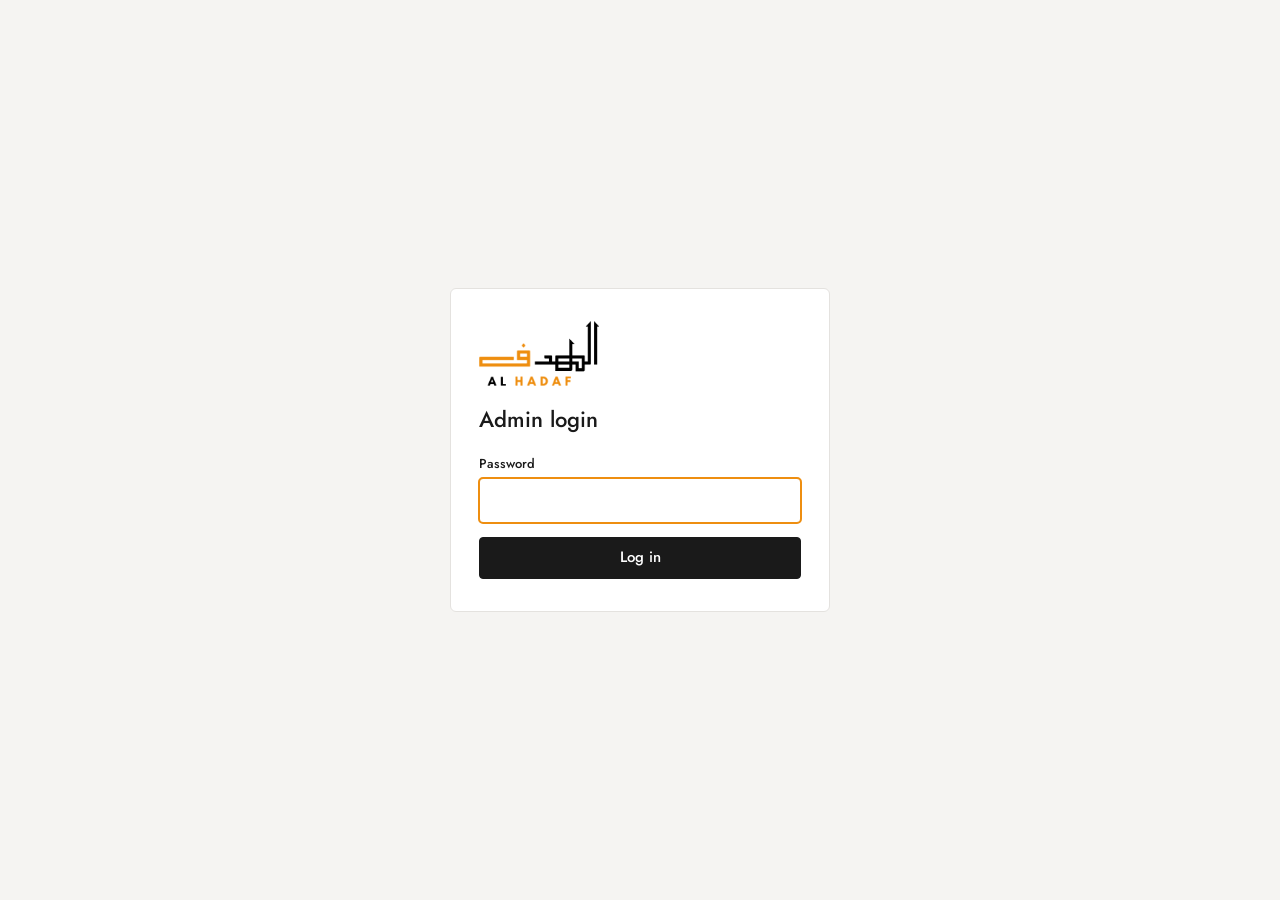
==== admin.html @ b49d0157 "Add files via upload" ====
<!doctype html>
<html lang="en">
<head>
  <meta charset="utf-8">
  <meta name="viewport" content="width=device-width, initial-scale=1">
  <meta name="robots" content="noindex, nofollow">
  <title>Admin | Al Hadaf</title>
  <link rel="icon" type="image/png" href="favicon.png">
  <link rel="preconnect" href="https://fonts.googleapis.com">
  <link rel="preconnect" href="https://fonts.gstatic.com" crossorigin>
  <link href="https://fonts.googleapis.com/css2?family=Jost:wght@400;500;600&family=Hind+Siliguri:wght@400;500&display=swap" rel="stylesheet">
  <link rel="stylesheet" href="admin.css">
</head>
<body>

<section id="loginView" class="login" hidden>
  <form id="loginForm" class="login-card">
    <img src="logo-light.png" alt="Al Hadaf" class="login-logo" width="661" height="357">
    <h1>Admin login</h1>
    <label class="field"><span>Password</span><input type="password" name="password" autocomplete="current-password" required></label>
    <p class="err" id="loginErr" hidden></p>
    <button class="btn primary block" type="submit">Log in</button>
  </form>
</section>

<div id="appView" class="shell" hidden>
  <aside class="sidebar" id="sidebar">
    <a href="#dashboard" class="side-logo"><img src="logo-dark.png" alt="Al Hadaf" width="661" height="357"></a>
    <nav class="side-nav" id="tabs">
      <a href="#dashboard" data-tab="dashboard"><svg viewBox="0 0 24 24" aria-hidden="true"><path d="M4 13h6V4H4v9Zm0 7h6v-5H4v5Zm10 0h6v-9h-6v9Zm0-16v5h6V4h-6Z"/></svg>Dashboard</a>
      <a href="#orders" data-tab="orders"><svg viewBox="0 0 24 24" aria-hidden="true"><path d="M6 7h12l-1 13H7L6 7Zm3 0a3 3 0 0 1 6 0" fill="none" stroke="currentColor" stroke-width="1.7" stroke-linejoin="round"/></svg>Orders<b class="nbadge" id="bOrders" hidden></b></a>
      <a href="#abandoned" data-tab="abandoned"><svg viewBox="0 0 24 24" aria-hidden="true"><path d="M7 4h-3v2h2l3.6 7.6-1.4 2.4c-.6 1.1.2 2.4 1.4 2.4h10v-2H9.6l1.1-2h7.4c.8 0 1.4-.4 1.8-1l3-5.6-1.7-1-3 5.6h-7.2L7 4Zm2 16a1.5 1.5 0 1 0 0 .1Zm9 0a1.5 1.5 0 1 0 0 .1Z"/></svg>Unfinished orders<b class="nbadge" id="bAbandoned" hidden></b></a>
      <a href="#chats" data-tab="chats"><svg viewBox="0 0 24 24" aria-hidden="true"><path d="M12 3C6.5 3 2 6.9 2 11.7c0 2.6 1.3 4.9 3.4 6.5L4.6 21.5l3.9-2c1.1.3 2.3.5 3.5.5 5.5 0 10-3.9 10-8.7S17.5 3 12 3Z"/></svg>Chats<b class="nbadge" id="bChats" hidden></b></a>
      <a href="#customers" data-tab="customers"><svg viewBox="0 0 24 24" aria-hidden="true"><path d="M12 12a4 4 0 1 0 0-8 4 4 0 0 0 0 8Zm0 2c-4.4 0-8 2.2-8 5v1h16v-1c0-2.8-3.6-5-8-5Z"/></svg>Customers</a>
      <span class="side-sep">Catalogue</span>
      <a href="#products" data-tab="products"><svg viewBox="0 0 24 24" aria-hidden="true"><path d="M8 3 12 5l4-2 5 4-3 3-2-1v12H8V9l-2 1-3-3 5-4Z"/></svg>Products</a>
      <a href="#custom" data-tab="custom"><svg viewBox="0 0 24 24" aria-hidden="true"><path d="M3 17.3V21h3.7L17.8 9.9l-3.7-3.7L3 17.3ZM20.7 7a1 1 0 0 0 0-1.4l-2.3-2.3a1 1 0 0 0-1.4 0l-1.8 1.8 3.7 3.7L20.7 7Z"/></svg>Tailoring</a>
      <a href="#gallery" data-tab="gallery"><svg viewBox="0 0 24 24" aria-hidden="true"><path d="M21 19V5a2 2 0 0 0-2-2H5a2 2 0 0 0-2 2v14a2 2 0 0 0 2 2h14a2 2 0 0 0 2-2ZM8.5 13.5l2.5 3 3.5-4.5 4.5 6H5l3.5-4.5Z"/></svg>Gallery</a>
      <a href="#categories" data-tab="categories"><svg viewBox="0 0 24 24" aria-hidden="true"><path d="M4 5h7v6H4V5Zm9 0h7v6h-7V5ZM4 13h7v6H4v-6Zm9 0h7v6h-7v-6Z"/></svg>Categories</a>
      <span class="side-sep">Marketing</span>
      <a href="#banners" data-tab="banners"><svg viewBox="0 0 24 24" aria-hidden="true"><path d="M3 5h18v12H3V5Zm2 2v8h14V7H5Zm-2 12h18v2H3v-2Z"/></svg>Banners</a>
      <a href="#coupons" data-tab="coupons"><svg viewBox="0 0 24 24" aria-hidden="true"><path d="M21 10V6a2 2 0 0 0-2-2H5a2 2 0 0 0-2 2v4a2 2 0 0 1 0 4v4a2 2 0 0 0 2 2h14a2 2 0 0 0 2-2v-4a2 2 0 0 1 0-4ZM9.5 8a1.5 1.5 0 1 1 0 3 1.5 1.5 0 0 1 0-3Zm5 8a1.5 1.5 0 1 1 0-3 1.5 1.5 0 0 1 0 3Zm-6.2.7-1-1 7.4-7.4 1 1-7.4 7.4Z"/></svg>Coupons</a>
      <a href="#reviews" data-tab="reviews"><svg viewBox="0 0 24 24" aria-hidden="true"><path d="m12 17.3 6.2 3.7-1.6-7 5.4-4.7-7.1-.6L12 2 9.1 8.7 2 9.3l5.4 4.7-1.6 7z"/></svg>Reviews<b class="nbadge" id="bReviews" hidden></b></a>
      <span class="side-sep">Shop</span>
      <a href="#settings" data-tab="settings"><svg viewBox="0 0 24 24" aria-hidden="true"><path d="M19.4 13a7.6 7.6 0 0 0 0-2l2.1-1.6-2-3.5-2.5 1a7.4 7.4 0 0 0-1.7-1L15 3.3h-4l-.4 2.6a7.4 7.4 0 0 0-1.7 1l-2.5-1-2 3.5L6.6 11a7.6 7.6 0 0 0 0 2l-2.1 1.6 2 3.5 2.5-1c.5.4 1.1.7 1.7 1l.4 2.6h4l.4-2.6c.6-.3 1.2-.6 1.7-1l2.5 1 2-3.5-2.3-1.6ZM13 15a3 3 0 1 1 0-6 3 3 0 0 1 0 6Z"/></svg>Shop info</a>
    </nav>
    <div class="side-foot">
      <a href="/" target="_blank" rel="noopener" class="btn ghost-d sm">View site</a>
      <button class="btn ghost-d sm" id="logoutBtn">Log out</button>
    </div>
  </aside>
  <div class="side-backdrop" id="sideBackdrop"></div>
  <div class="content">
    <header class="mobilebar">
      <button class="menu-toggle" id="menuToggle" aria-label="Menu" aria-controls="sidebar" aria-expanded="false"><svg width="22" height="22" viewBox="0 0 24 24" fill="none" stroke="currentColor" stroke-width="1.8" stroke-linecap="round"><path d="M4 7h16M4 12h16M4 17h16"/></svg><b class="nbadge dot" id="bAny" hidden></b></button>
      <img src="logo-light.png" alt="Al Hadaf" width="661" height="357">
    </header>
    <main id="main" class="main"></main>
  </div>
</div>

<div class="toast" id="toast" role="status" aria-live="polite"></div>

<script src="admin.js"></script>
</body>
</html>
---- admin.css ----
/* ===== Al Hadaf — admin.css ===== */
:root {
  --bg: #F5F4F2; --card: #FFFFFF; --text: #1A1A1A; --muted: #6B6B6B; --line: #E4E2DF;
  --orange: #EE8E10; --green: #1E7B47; --red: #B3261E; --blue: #2457A6;
  color-scheme: light;
}
*, *::before, *::after { box-sizing: border-box; }
body { margin: 0; background: var(--bg); color: var(--text); font-family: "Jost", "Hind Siliguri", system-ui, sans-serif; font-size: 15px; line-height: 1.5; }
h1, h2, h3, h4 { font-weight: 500; margin: 0; line-height: 1.25; }
a { color: inherit; }
img { display: block; max-width: 100%; }
[hidden] { display: none !important; }
.muted { color: var(--muted); }
.small { font-size: 13px; }
:focus-visible { outline: 2px solid var(--orange); outline-offset: 2px; }

/* Buttons */
.btn { display: inline-flex; align-items: center; justify-content: center; gap: 6px; min-height: 42px; padding: 0 18px; border: 1px solid var(--text); border-radius: 4px; background: none; font: inherit; font-weight: 500; text-decoration: none; cursor: pointer; white-space: nowrap; }
.btn.sm { min-height: 34px; padding: 0 12px; font-size: 14px; }
.btn.primary { background: var(--text); color: #fff; }
.btn.primary:hover { background: var(--orange); border-color: var(--orange); color: var(--text); }
.btn.ghost { border-color: var(--line); background: var(--card); }
.btn.ghost:hover { border-color: var(--text); }
.btn.danger { border-color: var(--red); color: var(--red); background: var(--card); }
.btn.block { width: 100%; }
.btn:disabled { opacity: .5; cursor: wait; }

/* Login */
.login { min-height: 100vh; display: grid; place-items: center; padding: 20px; }
.login-card { width: min(380px, 100%); background: var(--card); padding: 32px 28px; border: 1px solid var(--line); border-radius: 6px; }
.login-logo { width: 120px; height: auto; margin-bottom: 20px; }
.login-card h1 { font-size: 22px; margin-bottom: 20px; }
.err { color: var(--red); font-size: 14px; margin: 0 0 12px; }

/* Layout */
.main { max-width: 1240px; margin: 0 auto; padding: 32px 32px 120px; }
.main.wide { max-width: none; padding-bottom: 24px; }
@media (max-width: 760px) { .main { padding: 20px 14px 100px; } }
.page-head { display: flex; align-items: center; justify-content: space-between; gap: 12px; flex-wrap: wrap; margin-bottom: 20px; }
.page-head h1 { font-size: 26px; }
.page-head h1 .muted { font-size: 18px; }
.empty { background: var(--card); border: 1px dashed var(--line); padding: 40px 20px; text-align: center; color: var(--muted); border-radius: 6px; }
.card { background: var(--card); border: 1px solid var(--line); border-radius: 6px; padding: 22px; margin-bottom: 16px; }
.card h2 { font-size: 18px; margin-bottom: 14px; }
.card .sub { font-size: 15px; margin: 22px 0 10px; }
.search { min-width: min(320px, 100%); flex: 1; max-width: 380px; padding: 10px 14px; border: 1px solid var(--line); border-radius: 4px; font: inherit; background: var(--card); }

/* Forms */
.field { display: block; margin-bottom: 14px; }
.field > span { display: block; font-size: 13px; font-weight: 500; margin-bottom: 5px; }
.field small { font-weight: 400; color: var(--muted); }
.field input, .field textarea, .field select, .cat-row input, .sz-row input {
  width: 100%; padding: 10px 12px; border: 1px solid var(--line); border-radius: 4px; background: #fff; color: var(--text); font: inherit; font-size: 15px;
}
.field textarea { resize: vertical; }
.field input[type="color"] { height: 44px; padding: 4px; cursor: pointer; }
.field input:focus, .field textarea:focus, .field select:focus, .cat-row input:focus, .sz-row input:focus { outline: 2px solid var(--orange); outline-offset: -1px; }
.g2 { display: grid; grid-template-columns: 1fr 1fr; gap: 0 16px; }
.g3 { display: grid; grid-template-columns: repeat(3, 1fr); gap: 0 16px; }
@media (max-width: 760px) { .g2, .g3 { grid-template-columns: 1fr; } }
.checks { display: flex; flex-direction: column; justify-content: center; gap: 8px; padding-top: 18px; margin-bottom: 14px; }
.check { display: inline-flex; align-items: center; gap: 8px; cursor: pointer; font-size: 14px; }
.check input { width: 18px; height: 18px; accent-color: var(--text); }
.save-bar { position: sticky; bottom: 0; display: flex; gap: 10px; align-items: center; padding: 14px 0; background: linear-gradient(transparent, var(--bg) 30%); }
.spacer { flex: 1; }

/* Images */
.imgs { display: grid; grid-template-columns: repeat(auto-fill, minmax(120px, 1fr)); gap: 12px; margin: 12px 0; }
.img { position: relative; aspect-ratio: 3 / 4; background: var(--bg); border-radius: 4px; overflow: hidden; border: 1px solid var(--line); }
.img img { width: 100%; height: 100%; object-fit: cover; }
.main-tag { position: absolute; top: 6px; left: 6px; background: var(--orange); font-size: 11px; padding: 2px 8px; border-radius: 2px; }
.img-tools { position: absolute; inset: auto 0 0 0; display: flex; justify-content: space-between; padding: 6px; background: linear-gradient(transparent, rgba(0,0,0,.45)); }
.img-tools button { width: 30px; height: 30px; border: 0; border-radius: 50%; background: #fff; cursor: pointer; font-size: 17px; line-height: 1; }
.img-tools button:disabled { opacity: .35; cursor: default; }
.upload { display: inline-flex; }
.upload span { display: inline-flex; align-items: center; min-height: 42px; padding: 0 18px; border: 1px dashed var(--text); border-radius: 4px; cursor: pointer; font-weight: 500; }
.upload span:hover { border-color: var(--orange); color: #B5630A; }

/* Sizes editor */
.sizes-ed { max-width: 460px; }
.sz-head, .sz-row { display: grid; grid-template-columns: 1fr 160px 36px; gap: 10px; align-items: center; }
.sz-head { font-size: 13px; color: var(--muted); margin-bottom: 6px; }
.sz-row { margin-bottom: 8px; }
.stepper { display: grid; grid-template-columns: 38px 1fr 38px; border: 1px solid var(--line); border-radius: 4px; overflow: hidden; }
.stepper button { border: 0; background: var(--bg); font-size: 18px; cursor: pointer; }
.stepper input { border: 0 !important; border-radius: 0 !important; text-align: center; padding: 9px 4px !important; -moz-appearance: textfield; }
.stepper input::-webkit-inner-spin-button { -webkit-appearance: none; }
.icon { width: 36px; height: 36px; border: 1px solid var(--line); border-radius: 4px; background: #fff; cursor: pointer; font-size: 18px; }
.row-btns { display: flex; flex-wrap: wrap; gap: 8px; margin-top: 12px; }

/* Product list */
.plist { background: var(--card); border: 1px solid var(--line); border-radius: 6px; }
.prow { display: grid; grid-template-columns: 56px 1fr 120px 150px 70px; gap: 16px; align-items: center; padding: 12px 16px; text-decoration: none; border-bottom: 1px solid var(--line); }
.prow:last-child { border-bottom: 0; }
.prow:hover { background: #FAFAF9; }
.prow.inactive { opacity: .6; }
.pthumb { width: 56px; aspect-ratio: 3 / 4; border-radius: 3px; overflow: hidden; background: var(--c); border: 1px solid var(--line); }
.pthumb img { width: 100%; height: 100%; object-fit: cover; }
.pinfo strong { display: block; font-weight: 500; }
.pinfo .muted, .pstock .muted { display: block; font-size: 13px; }
.pstock.low { color: #B5630A; }
.pstock.zero { color: var(--red); }
@media (max-width: 760px) {
  .prow { grid-template-columns: 48px 1fr auto; gap: 4px 12px; }
  .pthumb { width: 48px; grid-row: span 2; }
  .pprice { grid-column: 3; grid-row: 1; text-align: right; }
  .pstock { grid-column: 2; font-size: 13px; }
  .prow > div:last-child { grid-column: 3; grid-row: 2; text-align: right; }
}

/* Badges & chips */
.badge { display: inline-block; font-size: 12px; padding: 3px 10px; border-radius: 999px; background: var(--bg); color: var(--muted); white-space: nowrap; }
.badge.st-new { background: #FDEBD3; color: #8A4D00; }
.badge.st-confirmed { background: #DDE8F8; color: var(--blue); }
.badge.st-shipped { background: #EDE3F7; color: #5B3A8C; }
.badge.st-delivered { background: #DCEFE3; color: var(--green); }
.badge.st-cancelled { background: #F6DEDC; color: var(--red); }
.chips { display: flex; flex-wrap: wrap; gap: 8px; margin-bottom: 16px; }
.chip { border: 1px solid var(--line); background: var(--card); border-radius: 999px; padding: 6px 14px; font: inherit; font-size: 14px; cursor: pointer; }
.chip b { font-weight: 500; color: var(--muted); margin-left: 4px; }
.chip[aria-pressed="true"] { background: var(--text); color: #fff; border-color: var(--text); }
.chip[aria-pressed="true"] b { color: #ccc; }

/* Orders */
.orders { display: flex; flex-direction: column; gap: 8px; }
.order { background: var(--card); border: 1px solid var(--line); border-left: 3px solid var(--line); border-radius: 6px; }
.order.st-new { border-left-color: var(--orange); }
.order summary { display: grid; grid-template-columns: 1.1fr 1.3fr 1fr auto; gap: 16px; align-items: center; padding: 14px 16px; cursor: pointer; list-style: none; }
.order summary::-webkit-details-marker { display: none; }
.order summary .muted { display: block; font-size: 13px; }
.o-total { font-weight: 500; }
.o-body { padding: 4px 16px 16px; border-top: 1px solid var(--line); }
.o-cols { display: grid; grid-template-columns: 1fr 1.3fr; gap: 24px; }
.o-body h4 { font-size: 13px; color: var(--muted); margin: 14px 0 6px; }
.o-body p { margin: 0 0 6px; }
.o-items { list-style: none; padding: 0; margin: 0 0 8px; }
.o-items li { display: flex; justify-content: space-between; gap: 12px; padding: 8px 0; border-bottom: 1px dashed var(--line); }
.o-sum { display: flex; justify-content: space-between; }
.o-sum.total { font-weight: 600; border-top: 1px solid var(--line); padding-top: 6px; margin-top: 6px; }
.o-actions { display: flex; flex-wrap: wrap; align-items: center; gap: 10px; margin-top: 16px; padding-top: 14px; border-top: 1px solid var(--line); }
.o-actions select { margin-left: 6px; padding: 7px 10px; border: 1px solid var(--line); border-radius: 4px; font: inherit; }
@media (max-width: 760px) {
  .order summary { grid-template-columns: 1fr auto; gap: 6px 12px; }
  .o-cust { grid-column: 1; }
  .o-total { grid-column: 2; grid-row: 1; text-align: right; }
  .order summary .badge { grid-column: 2; grid-row: 2; justify-self: end; }
  .o-cols { grid-template-columns: 1fr; gap: 0; }
}

/* Categories */
.cat-head, .cat-row { display: grid; grid-template-columns: 1.3fr 1.3fr 1fr 70px 80px auto auto; gap: 8px; align-items: center; }
.cat-head { font-size: 13px; color: var(--muted); margin-bottom: 6px; }
.cat-row { margin-bottom: 8px; }
@media (max-width: 860px) {
  .cat-head { display: none; }
  .cat-row { grid-template-columns: 1fr 1fr; padding-bottom: 12px; border-bottom: 1px solid var(--line); }
}

/* Toast */
.toast { position: fixed; left: 50%; bottom: 24px; transform: translate(-50%, 120px); visibility: hidden; transition: transform .2s, visibility .2s; background: var(--text); color: #fff; padding: 12px 20px; border-radius: 4px; z-index: 50; max-width: calc(100% - 32px); }
.toast.err { background: var(--red); }
.toast.show { transform: translate(-50%, 0); visibility: visible; }
.imgs > p { grid-column: 1 / -1; }

/* ===== v4: sidebar shell ===== */
:root { --side: #17171A; --side-text: #CFCFD2; --side-w: 236px; }
.shell { display: grid; grid-template-columns: var(--side-w) 1fr; min-height: 100vh; }
.sidebar { position: sticky; top: 0; height: 100vh; background: var(--side); color: var(--side-text); display: flex; flex-direction: column; padding: 20px 12px 16px; overflow-y: auto; z-index: 30; }
.side-logo { display: block; padding: 4px 10px 22px; }
.side-logo img { width: 112px; height: auto; }
.side-nav { display: flex; flex-direction: column; gap: 2px; flex: 1; }
.side-nav a { display: flex; align-items: center; gap: 12px; padding: 10px 12px; border-radius: 6px; text-decoration: none; font-size: 15px; color: var(--side-text); }
.side-nav a svg { width: 19px; height: 19px; fill: currentColor; flex: none; opacity: .8; }
.side-nav a:hover { background: rgba(255,255,255,.06); color: #fff; }
.side-nav a[aria-current="page"] { background: rgba(238,142,16,.14); color: #fff; box-shadow: inset 3px 0 0 var(--orange); }
.side-nav a[aria-current="page"] svg { color: var(--orange); opacity: 1; }
.side-sep { font-size: 12px; color: #7C7C82; padding: 18px 12px 6px; }
.side-foot { display: flex; gap: 8px; padding: 14px 4px 0; border-top: 1px solid rgba(255,255,255,.08); }
.btn.ghost-d { border-color: rgba(255,255,255,.18); color: var(--side-text); background: none; flex: 1; }
.btn.ghost-d:hover { border-color: #fff; color: #fff; }
.nbadge { margin-left: auto; min-width: 20px; height: 20px; padding: 0 6px; border-radius: 10px; background: var(--orange); color: #1A1A1A; font-size: 12px; font-weight: 600; display: inline-grid; place-items: center; }
.nbadge.dot { position: absolute; top: 6px; right: 6px; min-width: 10px; width: 10px; height: 10px; padding: 0; }
.content { min-width: 0; }
.mobilebar { display: none; }
.side-backdrop { display: none; }
@media (max-width: 900px) {
  .shell { grid-template-columns: 1fr; }
  .sidebar { position: fixed; left: 0; top: 0; bottom: 0; width: 260px; transform: translateX(-100%); transition: transform .2s; }
  body.menu-open .sidebar { transform: none; box-shadow: 0 0 40px rgba(0,0,0,.3); }
  body.menu-open .side-backdrop { display: block; position: fixed; inset: 0; background: rgba(0,0,0,.4); z-index: 25; }
  .mobilebar { display: flex; align-items: center; gap: 12px; position: sticky; top: 0; z-index: 20; background: var(--card); border-bottom: 1px solid var(--line); padding: 8px 12px; }
  .mobilebar img { height: 34px; width: auto; }
  .menu-toggle { position: relative; width: 44px; height: 44px; border: 0; background: none; display: grid; place-items: center; cursor: pointer; }
}
@media (prefers-reduced-motion: reduce) { .sidebar { transition: none; } }

/* Common bits */
.block { display: block; }
.r { text-align: right; }
.nowrap { white-space: nowrap; }
.link { color: inherit; font-size: 14px; text-underline-offset: 3px; }
.link:hover { color: #B5630A; }
.text-btn { border: 0; background: none; padding: 4px 0; color: var(--muted); font: inherit; font-size: 14px; text-decoration: underline; cursor: pointer; }
.text-btn:hover { color: var(--text); }
.tag { display: inline-block; font-size: 11px; font-weight: 600; padding: 1px 7px; border-radius: 3px; background: #FDEBD3; color: #8A4D00; vertical-align: 2px; }
.card-head { display: flex; align-items: baseline; justify-content: space-between; gap: 12px; margin-bottom: 14px; }
.card-head h2 { margin-bottom: 0; }
.card.flush { padding: 0; overflow-x: auto; }
.head-tools { display: flex; gap: 8px; }
.danger-t { color: var(--red); }
.page-head p { margin: 4px 0 0; }

/* Dashboard */
.kpis { display: grid; grid-template-columns: repeat(4, 1fr); gap: 14px; margin-bottom: 16px; }
.kpi { background: var(--card); border: 1px solid var(--line); border-radius: 6px; padding: 18px 20px; }
.kpi span { display: block; font-size: 13px; color: var(--muted); }
.kpi strong { display: block; font-size: 26px; font-weight: 500; margin: 4px 0 2px; letter-spacing: -.01em; }
.kpi small { font-size: 13px; color: var(--muted); }
.kpi em { font-style: normal; }
.kpi em.up { color: var(--green); } .kpi em.down { color: var(--red); }
@media (max-width: 1100px) { .kpis { grid-template-columns: repeat(2, 1fr); } }
@media (max-width: 520px) { .kpis { grid-template-columns: 1fr 1fr; gap: 10px; } .kpi { padding: 14px; } .kpi strong { font-size: 20px; } }
.dash-grid { display: grid; grid-template-columns: 1.6fr 1fr; gap: 16px; align-items: start; }
.dash-col { display: flex; flex-direction: column; gap: 16px; min-width: 0; }
.dash-grid .card { margin-bottom: 0; }
@media (max-width: 1000px) { .dash-grid { grid-template-columns: 1fr; } }
.chart { overflow-x: auto; }
.chart svg { width: 100%; min-width: 520px; height: auto; }
.chart rect:not([fill]) { fill: #2B2B30; }
.chart rect.today { fill: var(--orange); }
.chart g:hover rect:not([fill]) { fill: var(--orange); }
.chart .gl { stroke: var(--line); stroke-width: 1; }
.chart .ax { font-size: 11px; fill: var(--muted); font-family: inherit; }
.todos { display: flex; flex-direction: column; gap: 6px; }
.todo { display: block; padding: 11px 14px; border-radius: 6px; background: var(--bg); text-decoration: none; }
.todo:hover { background: #FDEBD3; }
.todo b { font-weight: 600; margin-right: 4px; }
.stbar { display: flex; height: 10px; border-radius: 5px; overflow: hidden; gap: 2px; }
.stbar span, .stlegend i { background: var(--line); }
.st-new.stbar span, .stbar .st-new, .stlegend i.st-new { background: var(--orange); }
.stbar .st-confirmed, .stlegend i.st-confirmed { background: var(--blue); }
.stbar .st-shipped, .stlegend i.st-shipped { background: #7A55B5; }
.stbar .st-delivered, .stlegend i.st-delivered { background: var(--green); }
.stbar .st-cancelled, .stlegend i.st-cancelled { background: var(--red); }
.stlegend { list-style: none; padding: 0; margin: 12px 0 0; display: grid; grid-template-columns: 1fr 1fr; gap: 4px 12px; font-size: 13px; }
.stlegend i { display: inline-block; width: 9px; height: 9px; border-radius: 2px; margin-right: 6px; }
.stlegend b { font-weight: 500; float: right; }
.tbl { width: 100%; border-collapse: collapse; font-size: 14px; }
.tbl th { text-align: left; font-weight: 500; font-size: 12.5px; color: var(--muted); padding: 10px 12px; border-bottom: 1px solid var(--line); }
.tbl td { padding: 10px 12px; border-bottom: 1px solid var(--line); vertical-align: top; }
.tbl tr:last-child td { border-bottom: 0; }
.tbl th.r, .tbl td.r { text-align: right; }
.card .tbl th, .card .tbl td { padding-inline: 0 12px; }
.card.flush .tbl th, .card.flush .tbl td { padding-inline: 16px; }
.mini-list { list-style: none; padding: 0; margin: 0; }
.mini-list li + li { border-top: 1px solid var(--line); }
.mini-list a { display: flex; justify-content: space-between; gap: 12px; padding: 10px 0; text-decoration: none; font-size: 14px; }
.mini-list a:hover strong, .mini-list a:hover > span:first-child { color: #B5630A; }
.mini-list .r { display: flex; flex-direction: column; align-items: flex-end; gap: 3px; white-space: nowrap; }
.mini-list .warn { color: #B5630A; } .mini-list .danger { color: var(--red); }

/* Orders extras */
.filters { display: flex; flex-wrap: wrap; align-items: center; gap: 10px 16px; margin-bottom: 14px; }
.date-f { display: inline-flex; align-items: center; gap: 6px; font-size: 14px; color: var(--muted); }
.date-f input { padding: 8px 10px; border: 1px solid var(--line); border-radius: 4px; font: inherit; font-size: 14px; background: var(--card); }
.note-form textarea { width: 100%; padding: 8px 10px; border: 1px solid var(--line); border-radius: 4px; font: inherit; font-size: 14px; resize: vertical; margin-bottom: 6px; }
.custom-item { background: #FFF8EE; margin: 6px -8px; padding: 10px 8px !important; border-radius: 4px; border-bottom: 0 !important; }
.meas-t { border-collapse: collapse; margin: 6px 0 2px; font-size: 13px; }
.meas-t td { padding: 2px 14px 2px 0; }
.meas-t td + td { font-weight: 600; }

/* Chats */
.chat-shell { display: grid; grid-template-columns: 320px 1fr; height: calc(100vh - 140px); min-height: 460px; background: var(--card); border: 1px solid var(--line); border-radius: 6px; overflow: hidden; }
.chat-list { border-right: 1px solid var(--line); overflow-y: auto; }
.chat-list .empty { margin: 16px; }
.cl-item { display: grid; grid-template-columns: 40px 1fr auto; gap: 12px; align-items: center; padding: 12px 14px; text-decoration: none; border-bottom: 1px solid var(--line); }
.cl-item:hover { background: #FAFAF9; }
.cl-item.on { background: #FDF3E4; }
.cl-item.closed { opacity: .6; }
.cl-av { width: 40px; height: 40px; border-radius: 50%; background: var(--bg); display: grid; place-items: center; font-weight: 600; }
.cl-item.unread .cl-av { background: var(--orange); }
.cl-main { min-width: 0; }
.cl-top { display: flex; justify-content: space-between; gap: 8px; }
.cl-top strong { font-weight: 500; overflow: hidden; text-overflow: ellipsis; white-space: nowrap; }
.cl-item.unread .cl-top strong { font-weight: 600; }
.cl-top time { font-size: 12px; color: var(--muted); white-space: nowrap; }
.cl-last { display: block; font-size: 13px; color: var(--muted); overflow: hidden; text-overflow: ellipsis; white-space: nowrap; }
.cl-item.unread .cl-last { color: var(--text); }
.chat-view { display: flex; flex-direction: column; min-width: 0; min-height: 0; }
.chat-empty { flex: 1; display: grid; place-items: center; color: var(--muted); }
.cv-head { display: flex; align-items: center; gap: 12px; padding: 12px 16px; border-bottom: 1px solid var(--line); flex-wrap: wrap; }
.cv-back { display: none; font-size: 28px; text-decoration: none; padding: 0 6px; }
.cv-who { flex: 1; min-width: 140px; }
.cv-who strong { display: block; font-weight: 500; }
.cv-tools { display: flex; flex-wrap: wrap; gap: 6px; }
.cv-orders { padding: 8px 16px; font-size: 13px; background: var(--bg); border-bottom: 1px solid var(--line); }
.cv-orders a { margin-left: 6px; }
.cv-log { flex: 1; overflow-y: auto; padding: 18px; display: flex; flex-direction: column; gap: 8px; background: #FAF9F7; }
.cv-log .day { align-self: center; font-size: 12px; color: var(--muted); background: var(--card); border: 1px solid var(--line); padding: 2px 10px; border-radius: 10px; margin: 6px 0; }
.bubble { max-width: 72%; align-self: flex-start; }
.bubble p { margin: 0; padding: 9px 13px; line-height: 1.45; white-space: pre-wrap; overflow-wrap: anywhere; }
.bubble time { display: block; font-size: 11px; color: var(--muted); margin-top: 2px; }
.bubble.them p { background: var(--card); border: 1px solid var(--line); border-radius: 14px 14px 14px 2px; }
.bubble.me { align-self: flex-end; text-align: right; }
.bubble.me p { background: var(--text); color: #fff; border-radius: 14px 14px 2px 14px; text-align: left; }
.quick { display: flex; gap: 6px; overflow-x: auto; padding: 8px 12px 0; border-top: 1px solid var(--line); scrollbar-width: thin; }
.quick button { flex: none; border: 1px solid var(--line); background: var(--card); border-radius: 14px; padding: 5px 12px; font: inherit; font-size: 13px; cursor: pointer; }
.quick button:hover { border-color: var(--text); }
.cv-compose { display: flex; gap: 8px; padding: 10px 12px 12px; align-items: flex-end; }
.cv-compose textarea { flex: 1; padding: 10px 12px; border: 1px solid var(--line); border-radius: 6px; font: inherit; resize: none; }
.cv-compose textarea:focus { outline: 2px solid var(--orange); outline-offset: -1px; }
@media (max-width: 900px) {
  .chat-shell { grid-template-columns: 1fr; height: calc(100dvh - 150px); }
  .chat-shell.has-open .chat-list { display: none; }
  .chat-shell:not(.has-open) .chat-view { display: none; }
  .cv-back { display: block; }
  .bubble { max-width: 86%; }
}

/* Tailoring */
.grp { border: 1px solid var(--line); border-radius: 6px; padding: 14px; margin-bottom: 12px; background: #FCFCFB; }
.grp-head { display: grid; grid-template-columns: 1fr 1fr 36px 36px; gap: 8px; margin-bottom: 12px; }
.grp-head input { font-weight: 500; }
.opt-head, .opt-row { display: grid; grid-template-columns: 1fr 1fr 110px 36px; gap: 8px; align-items: center; }
.opt-head { font-size: 12.5px; color: var(--muted); margin-bottom: 4px; }
.opt-row { margin-bottom: 6px; }
.grp input, .gal-card input { width: 100%; padding: 8px 10px; border: 1px solid var(--line); border-radius: 4px; font: inherit; font-size: 14px; background: #fff; }
.grp input:focus, .gal-card input:focus { outline: 2px solid var(--orange); outline-offset: -1px; }
.icon:disabled { opacity: .35; }
@media (max-width: 640px) {
  .grp-head { grid-template-columns: 1fr 36px 36px; } .grp-head input:nth-child(2) { grid-column: 1; grid-row: 2; }
  .opt-head { display: none; } .opt-row { grid-template-columns: 1fr 80px 36px; } .opt-row input:nth-child(2) { grid-column: 1 / 3; grid-row: 2; }
}
.fab-list { border: 1px solid var(--line); border-radius: 6px; overflow: hidden; }
.fab-row { width: 100%; display: grid; grid-template-columns: 56px 1fr auto 70px; gap: 16px; align-items: center; padding: 10px 14px; border: 0; border-bottom: 1px solid var(--line); background: var(--card); font: inherit; text-align: left; cursor: pointer; }
.fab-row:last-child { border-bottom: 0; }
.fab-row:hover { background: #FAFAF9; }
.fab-row.inactive { opacity: .6; }
.fab-row .pthumb { aspect-ratio: 1; }
.fab-list > p { padding: 16px; margin: 0; }
.fab-form { margin-top: 18px; padding-top: 6px; border-top: 1px solid var(--line); }
.fab-grid { display: grid; grid-template-columns: 180px 1fr; gap: 20px; }
.fab-img { aspect-ratio: 1; border-radius: 6px; background: var(--c); border: 1px solid var(--line); overflow: hidden; margin-bottom: 10px; }
.fab-img img { width: 100%; height: 100%; object-fit: cover; }
@media (max-width: 640px) { .fab-grid { grid-template-columns: 1fr; } .fab-img { width: 140px; } .fab-row { grid-template-columns: 48px 1fr auto; } .fab-row > span:last-child { display: none; } }

/* Gallery */
.gal-grid { display: grid; grid-template-columns: repeat(auto-fill, minmax(220px, 1fr)); gap: 14px; }
.gal-card { background: var(--card); border: 1px solid var(--line); border-radius: 6px; padding: 10px; display: flex; flex-direction: column; gap: 8px; }
.gal-img { aspect-ratio: 1; border-radius: 4px; overflow: hidden; background: var(--bg); }
.gal-img img { width: 100%; height: 100%; object-fit: cover; }
.gal-row { display: flex; gap: 8px; justify-content: space-between; }
.gal-row .num { width: 72px; flex: none; }
.upload .btn { pointer-events: none; }
@media (max-width: 1000px) { .dash-col:last-child { order: -1; } }

/* ===== v5 ===== */
.o-sum.disc { color: var(--green); }
.courier-line { font-size: 14px; }
.courier-line a { color: var(--blue); }
.o-actions .spacer { flex: 1; }
.checks-row { display: flex; flex-wrap: wrap; gap: 10px 24px; }
.code { font-family: inherit; letter-spacing: .04em; background: var(--bg); padding: 2px 8px; border-radius: 3px; }
.tag.ok { background: #DCEFE3; color: var(--green); }
.rv-admin { display: grid; grid-template-columns: repeat(auto-fill, minmax(320px, 1fr)); gap: 14px; }
.rv-card { margin: 0; display: flex; flex-direction: column; }
.rv-card.pending { border-left: 3px solid var(--orange); }
.rv-card.hidden { opacity: .65; }
.rv-card p { margin: 6px 0; }
.rv-card .row-btns { margin-top: auto; padding-top: 10px; }
.rv-h { display: flex; flex-wrap: wrap; align-items: center; gap: 8px; }
.rv-h .badge { margin-left: auto; }
.rv-st { color: var(--orange); letter-spacing: 1px; }
.field select { appearance: auto; }

/* ===== v6 ===== */
.hchip { display: inline-block; font-size: 11px; font-weight: 500; padding: 1px 7px; border-radius: 3px; margin-left: 4px; background: var(--bg); color: var(--muted); }
.hchip.ok { background: #DCEFE3; color: var(--green); }
.hchip.risk { background: #F6DEDC; color: var(--red); }
.hchip.new { background: #DDE8F8; color: var(--blue); }
.paid { color: var(--green); font-weight: 600; }
.fraud { margin: 8px 0; }
.fraud-box { padding: 10px 12px; background: var(--bg); border-radius: 4px; font-size: 14px; }
.fraud-box.risk { background: #FBEAE8; }
.fraud-box p { margin: 0 0 4px; }
.warn-t { color: var(--red); font-weight: 500; }
.warn-box { background: #FDF3E4; border-left: 3px solid var(--orange); padding: 10px 12px; font-size: 14px; }
.integ { list-style: none; padding: 0; margin: 0; display: flex; flex-direction: column; gap: 10px; font-size: 14px; }
.waiting { display: block; font-size: 12px; color: var(--blue); }
.linklike { border: 0; background: none; padding: 0; font: inherit; color: inherit; cursor: pointer; text-align: left; }
.linklike:hover strong { color: #B5630A; text-decoration: underline; }
.seg { display: inline-block; font-size: 11px; font-weight: 500; padding: 1px 7px; border-radius: 3px; margin: 0 2px; background: var(--bg); color: var(--muted); vertical-align: 1px; }
.seg-vip { background: #FDEBD3; color: #8A4D00; } .seg-repeat { background: #DCEFE3; color: var(--green); }
.seg-custom { background: #EDE3F7; color: #5B3A8C; } .seg-inactive { background: #EEE; color: #666; } .seg-risk { background: #F6DEDC; color: var(--red); }
.seg.tag { background: #DDE8F8; color: var(--blue); }
.tagchip { border-style: dashed; }
.cust-tbl .ck { width: 36px; padding-right: 0 !important; }
.cust-tbl input[type=checkbox] { width: 17px; height: 17px; accent-color: var(--text); }
.cust-tbl tr.sel td { background: #FDF6EC; }
.cust-tbl .big { font-size: 18px; font-weight: 500; }
dialog.adlg { border: 0; border-radius: 8px; padding: 0; width: min(720px, 100% - 24px); max-height: calc(100dvh - 40px); box-shadow: 0 20px 60px rgba(0,0,0,.25); }
dialog.adlg::backdrop { background: rgba(20,20,20,.45); }
.adlg-body { padding: 22px 24px 26px; }
.adlg-head { display: flex; justify-content: space-between; align-items: flex-start; gap: 12px; margin-bottom: 14px; }
.adlg-head h2 { font-size: 22px; }
.adlg-head p { margin: 2px 0 0; }
.cstats { display: grid; grid-template-columns: repeat(4, 1fr); gap: 10px; margin-bottom: 14px; }
.cstats div { background: var(--bg); border-radius: 6px; padding: 10px 12px; }
.cstats strong { display: block; font-size: 18px; font-weight: 500; }
.cstats span { font-size: 12px; color: var(--muted); }
@media (max-width: 560px) { .cstats { grid-template-columns: 1fr 1fr; } }
.adlg .row-btns { align-items: center; }
.adlg .fraud { margin: 0; flex-basis: 100%; }
.adlg .note-form { margin-top: 14px; }
.bought { list-style: none; padding: 0; margin: 0; font-size: 14px; }
.bought li { display: flex; justify-content: space-between; gap: 12px; padding: 6px 0; border-bottom: 1px dashed var(--line); }
.ab-list { display: grid; grid-template-columns: repeat(auto-fill, minmax(360px, 1fr)); gap: 14px; }
.ab { margin: 0; }
.ab.open { border-left: 3px solid var(--orange); }
.ab.recovered, .ab.dismissed { opacity: .65; }
.ab-head { display: flex; justify-content: space-between; gap: 10px; margin-bottom: 8px; }
.bn-list { display: flex; flex-direction: column; gap: 14px; }
.bn { display: grid; grid-template-columns: 320px 1fr; gap: 20px; margin: 0; }
.bn-img { position: relative; aspect-ratio: 16 / 9; border-radius: 4px; overflow: hidden; background: var(--bg); }
.bn-img img { width: 100%; height: 100%; object-fit: cover; }
.bn-change { position: absolute; left: 8px; bottom: 8px; }
.bn-change span { background: #fff; min-height: 32px; font-size: 13px; padding: 0 10px; }
@media (max-width: 900px) { .bn { grid-template-columns: 1fr; } }
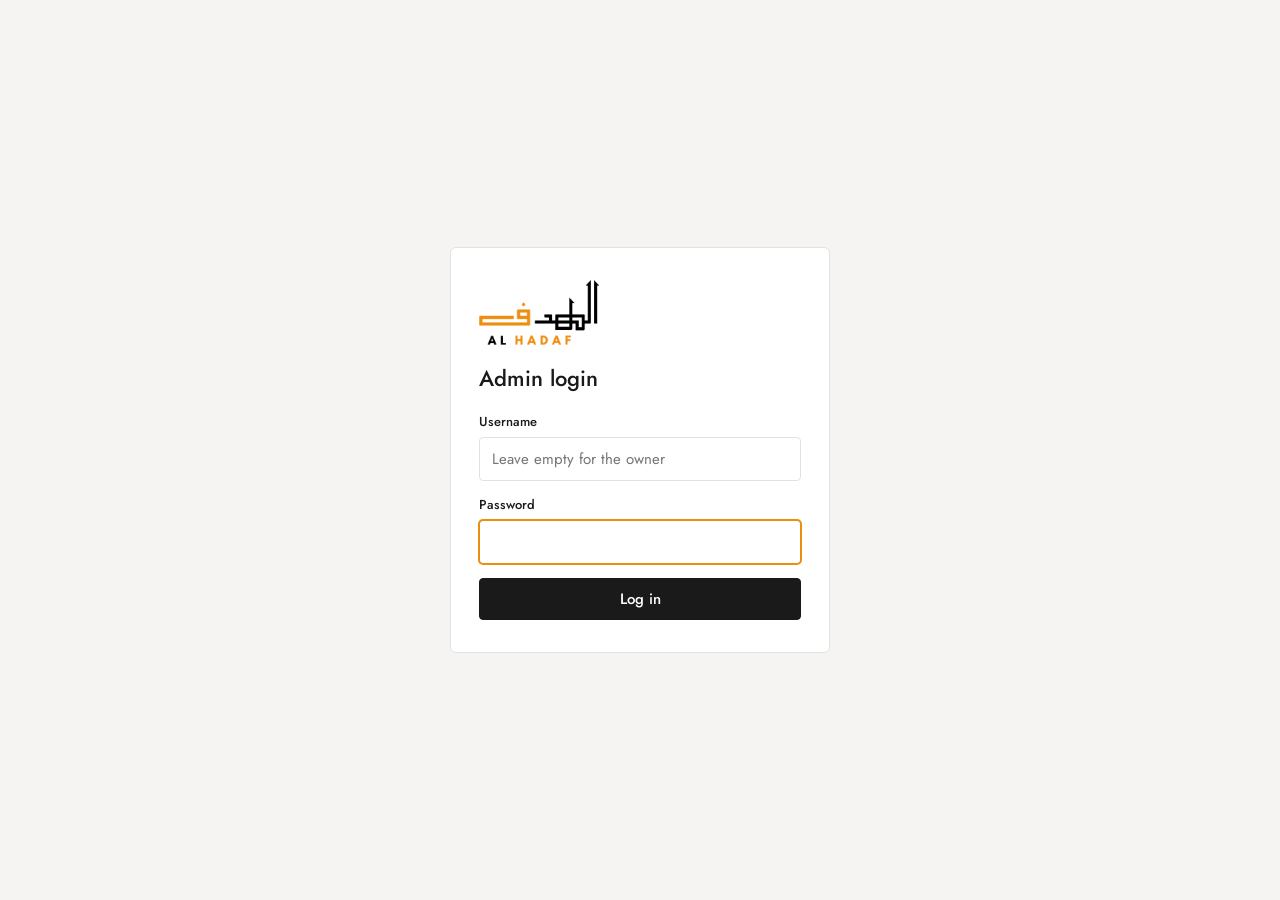
==== commit 7b5a9596: "Add files via upload" ====
--- a/admin.html
+++ b/admin.html
@@ -17,6 +17,7 @@
   <form id="loginForm" class="login-card">
     <img src="logo-light.png" alt="Al Hadaf" class="login-logo" width="661" height="357">
     <h1>Admin login</h1>
+    <label class="field"><span>Username</span><input name="username" autocomplete="username" autocapitalize="none" placeholder="Leave empty for the owner"></label>
     <label class="field"><span>Password</span><input type="password" name="password" autocomplete="current-password" required></label>
     <p class="err" id="loginErr" hidden></p>
     <button class="btn primary block" type="submit">Log in</button>
@@ -32,6 +33,8 @@
       <a href="#abandoned" data-tab="abandoned"><svg viewBox="0 0 24 24" aria-hidden="true"><path d="M7 4h-3v2h2l3.6 7.6-1.4 2.4c-.6 1.1.2 2.4 1.4 2.4h10v-2H9.6l1.1-2h7.4c.8 0 1.4-.4 1.8-1l3-5.6-1.7-1-3 5.6h-7.2L7 4Zm2 16a1.5 1.5 0 1 0 0 .1Zm9 0a1.5 1.5 0 1 0 0 .1Z"/></svg>Unfinished orders<b class="nbadge" id="bAbandoned" hidden></b></a>
       <a href="#chats" data-tab="chats"><svg viewBox="0 0 24 24" aria-hidden="true"><path d="M12 3C6.5 3 2 6.9 2 11.7c0 2.6 1.3 4.9 3.4 6.5L4.6 21.5l3.9-2c1.1.3 2.3.5 3.5.5 5.5 0 10-3.9 10-8.7S17.5 3 12 3Z"/></svg>Chats<b class="nbadge" id="bChats" hidden></b></a>
       <a href="#customers" data-tab="customers"><svg viewBox="0 0 24 24" aria-hidden="true"><path d="M12 12a4 4 0 1 0 0-8 4 4 0 0 0 0 8Zm0 2c-4.4 0-8 2.2-8 5v1h16v-1c0-2.8-3.6-5-8-5Z"/></svg>Customers</a>
+      <a href="#accounts" data-tab="accounts" data-perm="acc"><svg viewBox="0 0 24 24" aria-hidden="true"><path d="M4 5h16a1 1 0 0 1 1 1v12a1 1 0 0 1-1 1H4a1 1 0 0 1-1-1V6a1 1 0 0 1 1-1Zm0 4v2h16V9H4Zm2 5v2h5v-2H6Z"/></svg>Accounts</a>
+      <a href="#reports" data-tab="reports"><svg viewBox="0 0 24 24" aria-hidden="true"><path d="M4 20V10h3v10H4Zm6.5 0V4h3v16h-3ZM17 20v-7h3v7h-3Z"/></svg>Profit &amp; loss</a>
       <span class="side-sep">Catalogue</span>
       <a href="#products" data-tab="products"><svg viewBox="0 0 24 24" aria-hidden="true"><path d="M8 3 12 5l4-2 5 4-3 3-2-1v12H8V9l-2 1-3-3 5-4Z"/></svg>Products</a>
       <a href="#custom" data-tab="custom"><svg viewBox="0 0 24 24" aria-hidden="true"><path d="M3 17.3V21h3.7L17.8 9.9l-3.7-3.7L3 17.3ZM20.7 7a1 1 0 0 0 0-1.4l-2.3-2.3a1 1 0 0 0-1.4 0l-1.8 1.8 3.7 3.7L20.7 7Z"/></svg>Tailoring</a>
@@ -43,7 +46,11 @@
       <a href="#reviews" data-tab="reviews"><svg viewBox="0 0 24 24" aria-hidden="true"><path d="m12 17.3 6.2 3.7-1.6-7 5.4-4.7-7.1-.6L12 2 9.1 8.7 2 9.3l5.4 4.7-1.6 7z"/></svg>Reviews<b class="nbadge" id="bReviews" hidden></b></a>
       <span class="side-sep">Shop</span>
       <a href="#settings" data-tab="settings"><svg viewBox="0 0 24 24" aria-hidden="true"><path d="M19.4 13a7.6 7.6 0 0 0 0-2l2.1-1.6-2-3.5-2.5 1a7.4 7.4 0 0 0-1.7-1L15 3.3h-4l-.4 2.6a7.4 7.4 0 0 0-1.7 1l-2.5-1-2 3.5L6.6 11a7.6 7.6 0 0 0 0 2l-2.1 1.6 2 3.5 2.5-1c.5.4 1.1.7 1.7 1l.4 2.6h4l.4-2.6c.6-.3 1.2-.6 1.7-1l2.5 1 2-3.5-2.3-1.6ZM13 15a3 3 0 1 1 0-6 3 3 0 0 1 0 6Z"/></svg>Shop info</a>
+      <span class="side-sep" data-sep="team">Team</span>
+      <a href="#team" data-tab="team" data-perm="users"><svg viewBox="0 0 24 24" aria-hidden="true"><path d="M9 11a3.5 3.5 0 1 0 0-7 3.5 3.5 0 0 0 0 7Zm0 2c-3.3 0-6 1.8-6 4v2h12v-2c0-2.2-2.7-4-6-4Zm7.5-2a3 3 0 1 0 0-6v6Zm.9 2.1c1.9.6 3.6 1.9 3.6 3.9v2h-3v-2c0-1.5-.2-2.9-.6-3.9Z"/></svg>Team &amp; access</a>
+      <a href="#activity" data-tab="activity" data-perm="audit"><svg viewBox="0 0 24 24" aria-hidden="true"><path d="M13 3a9 9 0 1 0 8.9 10.3h-2A7 7 0 1 1 13 5v3l4-4-4-4v3Zm-1 5v5.4l4.2 2.5.8-1.3-3.5-2.1V8H12Z"/></svg>Activity log</a>
     </nav>
+    <div class="side-user" id="sideUser"></div>
     <div class="side-foot">
       <a href="/" target="_blank" rel="noopener" class="btn ghost-d sm">View site</a>
       <button class="btn ghost-d sm" id="logoutBtn">Log out</button>
@@ -61,6 +68,8 @@
 
 <div class="toast" id="toast" role="status" aria-live="polite"></div>
 
+<script src="/colors.js"></script>
+<script src="/thobe.js"></script>
 <script src="admin.js"></script>
 </body>
 </html>
--- a/admin.css
+++ b/admin.css
@@ -426,3 +426,160 @@
 .bn-change { position: absolute; left: 8px; bottom: 8px; }
 .bn-change span { background: #fff; min-height: 32px; font-size: 13px; padding: 0 10px; }
 @media (max-width: 900px) { .bn { grid-template-columns: 1fr; } }
+
+/* ===== v8: fabrics ===== */
+.fab-row { grid-template-columns: 56px 1fr auto 100px 70px; }
+.fab-row .warn { color: #B5630A; } .fab-row .danger { color: var(--red); }
+@media (max-width: 640px) { .fab-row { grid-template-columns: 48px 1fr auto; } .fab-row > span:nth-child(3), .fab-row > span:last-child { display: none; } }
+.fab-grid { grid-template-columns: 220px 1fr; }
+.fab-img { position: relative; display: grid; place-items: center; }
+.fab-img.pick { cursor: crosshair; }
+.fab-img .pick-dot { position: absolute; width: 18px; height: 18px; margin: -9px 0 0 -9px; border-radius: 50%; border: 2px solid #fff; box-shadow: 0 0 0 1px rgba(0,0,0,.5); pointer-events: none; }
+.color-auto { display: flex; align-items: center; gap: 14px; padding: 12px 14px; border: 1px solid var(--line); border-radius: 6px; margin-bottom: 14px; background: #FCFCFB; }
+.ca-sw { width: 48px; height: 48px; border-radius: 50%; background: var(--c); box-shadow: inset 0 0 0 1px rgba(0,0,0,.12); flex: none; transition: background .3s; }
+.ca-txt { flex: 1; display: flex; flex-direction: column; }
+.ca-txt strong { font-size: 17px; font-weight: 500; }
+.ca-manual { display: inline-flex; align-items: center; gap: 6px; font-size: 13px; cursor: pointer; color: var(--muted); }
+.ca-manual input { width: 30px; height: 30px; border: 0; padding: 0; background: none; cursor: pointer; }
+.stock-row { align-items: end; }
+.stock-row p { margin: 0 0 18px; }
+
+/* ===== v9 ===== */
+.kpi-link { text-decoration: none; color: inherit; transition: border-color .2s, box-shadow .2s; }
+.kpi-link:hover { border-color: var(--text); }
+.kpi strong.neg, .kpi-net.neg strong { color: var(--red); }
+.kpis-5 { grid-template-columns: repeat(5, 1fr); }
+.kpi-net { background: #1A1A1A; color: #fff; border-color: #1A1A1A; }
+.kpi-net span, .kpi-net small { color: rgba(255,255,255,.7); }
+@media (max-width: 1200px) { .kpis-5 { grid-template-columns: repeat(3, 1fr); } }
+@media (max-width: 640px) { .kpis-5 { grid-template-columns: 1fr 1fr; } }
+.rep-filters .chips { margin: 0; }
+.chart rect.bs { fill: #D9D6CF; }
+.chart g:hover rect.bs { fill: #BDB8AE; }
+.chart .pl { fill: none; stroke: var(--orange); stroke-width: 2.5; stroke-linejoin: round; }
+.lg { display: inline-block; width: 10px; height: 10px; border-radius: 2px; margin: 0 4px 0 10px; vertical-align: -1px; }
+.lg-s { background: #D9D6CF; } .lg-p { background: var(--orange); }
+.wf { display: flex; flex-direction: column; gap: 8px; margin-bottom: 10px; }
+.wf-row { display: grid; grid-template-columns: 1fr 120px auto; gap: 10px; align-items: center; font-size: 14px; }
+.wf-row i { height: 8px; border-radius: 4px; background: var(--bg); position: relative; overflow: hidden; }
+.wf-row i::after { content: ""; position: absolute; inset: 0 auto 0 0; width: var(--w); background: var(--red); opacity: .55; border-radius: 4px; }
+.wf-row.pos i::after { background: #8C877C; opacity: 1; }
+.wf-row.net { font-weight: 600; border-top: 1px solid var(--line); padding-top: 8px; } .wf-row.net i::after { background: var(--green); opacity: 1; }
+.wf-row.neg { font-weight: 600; color: var(--red); border-top: 1px solid var(--line); padding-top: 8px; }
+.wf-row b { text-align: right; min-width: 90px; }
+.mbar { display: inline-block; min-width: 54px; padding: 2px 6px; border-radius: 3px; background: linear-gradient(90deg, #DCEFE3 var(--m), var(--bg) var(--m)); font-size: 13px; }
+.exp-form { margin-bottom: 12px; }
+.exp-cats { list-style: none; padding: 0; margin: 0 0 12px; font-size: 14px; }
+.exp-cats li { display: grid; grid-template-columns: 1fr 90px auto; gap: 10px; align-items: center; padding: 4px 0; }
+.exp-cats i { height: 6px; border-radius: 3px; background: var(--bg); position: relative; overflow: hidden; }
+.exp-cats i::after { content: ""; position: absolute; inset: 0 auto 0 0; width: var(--w); background: var(--orange); }
+.exp-li { display: flex; justify-content: space-between; gap: 10px; padding: 8px 0; font-size: 14px; }
+.exp-li .r { display: flex; flex-direction: column; align-items: flex-end; }
+.custom-item { display: flex !important; gap: 12px; }
+.ci-pic { flex: none; width: 64px; height: 120px; background: #F4F2EE; border-radius: 4px; overflow: hidden; }
+.ci-pic svg { width: 100%; height: 100%; }
+.custom-item > span:nth-child(2) { flex: 1; }
+.opt-head, .opt-row { grid-template-columns: 1fr 1fr 90px 170px 36px; }
+.opt-row select { width: 100%; padding: 8px; border: 1px solid var(--line); border-radius: 4px; font: inherit; font-size: 13px; background: #fff; }
+@media (max-width: 640px) { .opt-row { grid-template-columns: 1fr 80px 36px; } .opt-row select { grid-column: 1 / -1; } }
+@media print { .sidebar, .mobilebar, .rep-filters, #expForm, #finForm, .page-head button { display: none !important; } .shell { display: block; } }
+
+/* ===== v10: accounts, team, activity ===== */
+.side-user { display: flex; align-items: center; gap: 10px; padding: 12px 8px; margin-top: 8px; border-top: 1px solid rgba(255,255,255,.08); color: #fff; }
+.su-av { width: 34px; height: 34px; border-radius: 50%; background: var(--orange); color: #1A1A1A; display: grid; place-items: center; font-weight: 600; flex: none; }
+.side-user strong { display: block; font-size: 14px; font-weight: 500; }
+.side-user small { display: block; font-size: 12px; color: #9A9AA0; }
+.su-pw { margin-left: auto; border: 1px solid rgba(255,255,255,.18); background: none; color: #CFCFD2; font: inherit; font-size: 12px; padding: 4px 8px; border-radius: 4px; cursor: pointer; }
+.side-nav a[hidden], .side-sep[hidden] { display: none !important; }
+body.ro .w-only { display: none !important; }
+.btn.primary.dark { background: #8A2B22; border-color: #8A2B22; }
+.btn.primary.dark:hover { background: #6E211A; }
+.acc-tabs { display: flex; gap: 4px; border-bottom: 1px solid var(--line); margin: -4px 0 18px; overflow-x: auto; }
+.acc-tabs a { padding: 10px 14px; text-decoration: none; color: var(--muted); border-bottom: 2px solid transparent; white-space: nowrap; font-size: 15px; }
+.acc-tabs a:hover { color: var(--text); }
+.acc-tabs a[aria-current="page"] { color: var(--text); border-bottom-color: var(--orange); font-weight: 500; }
+.kpi .up, .up { color: var(--green); } .kpi .down, .down { color: var(--red); }
+.kpi-net strong { color: #fff; }
+.acc-cards { display: grid; grid-template-columns: repeat(auto-fill, minmax(170px, 1fr)); gap: 10px; margin-bottom: 16px; }
+.acard { display: flex; flex-direction: column; gap: 2px; padding: 14px 16px; border-radius: 8px; background: var(--card); border: 1px solid var(--line); text-decoration: none; color: inherit; position: relative; overflow: hidden; transition: transform .15s, box-shadow .2s; }
+.acard:hover { transform: translateY(-2px); box-shadow: 0 8px 20px rgba(0,0,0,.06); }
+.acard::before { content: ""; position: absolute; left: 0; top: 0; bottom: 0; width: 4px; background: #8C877C; }
+.ak-cash::before { background: #2E7D32; } .ak-bkash::before { background: #E2136E; } .ak-nagad::before { background: #F37021; } .ak-bank::before { background: #1F2D4E; } .ak-courier::before { background: var(--orange); }
+.acard span { font-size: 13px; color: var(--muted); }
+.acard strong { font-size: 20px; font-weight: 600; }
+.acard strong.neg { color: var(--red); }
+.chart rect.b-in { fill: #2E7D32; opacity: .85; } .chart rect.b-out { fill: #C0392B; opacity: .8; }
+.lg-in { background: #2E7D32; } .lg-out { background: #C0392B; }
+.tt { display: inline-block; font-size: 11px; font-weight: 600; padding: 1px 7px; border-radius: 3px; }
+.tt-in { background: #DCEFE3; color: #1E6B35; } .tt-out { background: #F6DEDC; color: #9B2C22; } .tt-transfer { background: #DDE8F8; color: #1F4E8C; }
+.amt.in { color: var(--green); } .amt.out { color: var(--red); } .amt.transfer { color: var(--blue); }
+.cap-line { margin: 0 0 6px; font-size: 15px; }
+.cap-bar, .pbar { height: 10px; border-radius: 5px; background: var(--bg); overflow: hidden; margin-bottom: 12px; position: relative; }
+.cap-bar i, .pbar i { position: absolute; inset: 0 auto 0 0; width: var(--w); background: linear-gradient(90deg, #C9A227, #E3BE45); border-radius: 5px; transition: width .6s; }
+.pst { font-size: 11px; font-weight: 600; padding: 1px 7px; border-radius: 3px; }
+.pst-paid { background: #DCEFE3; color: #1E6B35; } .pst-partial { background: #FDEBD3; color: #8A4D00; } .pst-due { background: #F6DEDC; color: #9B2C22; }
+.plink { color: inherit; font-weight: 500; }
+.donut { display: flex; justify-content: center; margin: 4px 0 12px; }
+.donut svg { width: 180px; height: 180px; }
+.donut .dn-l { font-size: 11px; fill: var(--muted); } .donut .dn-v { font-size: 15px; font-weight: 600; fill: var(--text); }
+.exp-cats .dot { display: inline-block; width: 9px; height: 9px; border-radius: 2px; background: var(--c); margin-right: 6px; }
+/* entry form */
+.entry-form .type-seg { display: grid; grid-template-columns: repeat(3, 1fr); gap: 0; border: 1px solid var(--line); border-radius: 8px; overflow: hidden; margin-bottom: 16px; }
+.type-seg button { border: 0; background: var(--card); padding: 11px; font: inherit; font-size: 15px; cursor: pointer; border-right: 1px solid var(--line); }
+.type-seg button:last-child { border-right: 0; }
+.t-in .type-seg [aria-pressed="true"] { background: #2E7D32; color: #fff; } .t-out .type-seg [aria-pressed="true"] { background: #A93226; color: #fff; } .t-transfer .type-seg [aria-pressed="true"] { background: #1F4E8C; color: #fff; }
+.big-amt input { font-size: 22px !important; font-weight: 600; }
+.attach { display: flex; align-items: center; gap: 12px; margin: 6px 0 12px; flex-wrap: wrap; }
+.attach img { height: 70px; border-radius: 4px; border: 1px solid var(--line); }
+.err { color: var(--red); font-size: 14px; }
+/* cash book */
+.book-f select, .filters select { padding: 9px 10px; border: 1px solid var(--line); border-radius: 4px; font: inherit; font-size: 14px; background: var(--card); }
+.book-sum { display: flex; flex-wrap: wrap; gap: 8px 22px; padding: 10px 14px; background: var(--card); border: 1px solid var(--line); border-radius: 6px; margin-bottom: 12px; font-size: 14px; }
+.tbl.book tbody tr { cursor: pointer; }
+.tbl.book tbody tr:hover td { background: #FAFAF9; }
+.ref { font-size: 12px; color: var(--blue); }
+/* shareholders */
+.cap-card { margin-bottom: 16px; }
+.cap-top { display: flex; justify-content: space-between; align-items: center; gap: 20px; }
+.cap-top strong { display: block; font-size: 30px; font-weight: 600; }
+.cap-ring { width: 92px; height: 92px; border-radius: 50%; background: conic-gradient(#C9A227 calc(var(--p) * 1%), var(--bg) 0); display: grid; place-items: center; flex: none; }
+.cap-ring b { width: 70px; height: 70px; border-radius: 50%; background: var(--card); display: grid; place-items: center; font-size: 17px; }
+.partner-grid { display: grid; grid-template-columns: repeat(auto-fill, minmax(260px, 1fr)); gap: 14px; margin-bottom: 16px; }
+.pcard { margin: 0; }
+.pc-head { display: flex; gap: 12px; align-items: center; margin-bottom: 12px; }
+.pc-head h3 { margin: 0 0 2px; font-size: 18px; font-weight: 500; }
+.pav { width: 44px; height: 44px; border-radius: 50%; background: linear-gradient(135deg, #1F2D4E, #3C527F); color: #E3BE45; display: grid; place-items: center; font-size: 19px; font-weight: 600; flex: none; }
+.pdl { display: grid; grid-template-columns: 1fr auto; gap: 5px 10px; margin: 0 0 10px; font-size: 14px; }
+.pdl dt { color: var(--muted); } .pdl dd { margin: 0; text-align: right; }
+.stmt { margin-top: 10px; }
+.stmt-head { display: flex; justify-content: space-between; align-items: flex-start; border-bottom: 2px solid var(--text); padding-bottom: 12px; margin-bottom: 12px; }
+.stmt-head h2 { margin: 8px 0 2px; } .stmt-head .big { font-size: 20px; margin: 0; }
+.stmt-kpis { display: grid; grid-template-columns: repeat(6, 1fr); gap: 8px; margin-bottom: 10px; }
+.stmt-kpis div { background: var(--bg); padding: 8px 10px; border-radius: 6px; } .stmt-kpis span { display: block; font-size: 12px; color: var(--muted); }
+@media (max-width: 760px) { .stmt-kpis { grid-template-columns: repeat(3, 1fr); } }
+.tlog { list-style: none; padding: 0; margin: 0; font-size: 14px; } .tlog li { padding: 6px 0; border-bottom: 1px dashed var(--line); }
+/* settings */
+.opts-v { display: grid; grid-template-columns: repeat(3, 1fr); gap: 10px; margin-bottom: 14px; }
+.opt-card { display: flex; gap: 10px; align-items: flex-start; padding: 12px; border: 1px solid var(--line); border-radius: 6px; cursor: pointer; }
+.opt-card:has(input:checked) { border-color: var(--text); box-shadow: 0 0 0 1px var(--text); }
+.opt-card b { display: block; font-weight: 500; } .opt-card small { color: var(--muted); }
+@media (max-width: 760px) { .opts-v { grid-template-columns: 1fr; } }
+tr.off td { opacity: .5; }
+.steps-ol { padding-left: 20px; } .steps-ol li { margin-bottom: 6px; }
+.ok-box { background: #E8F5EC; border-left: 3px solid var(--green); padding: 10px 12px; }
+/* team & activity */
+.role-help { display: grid; grid-template-columns: repeat(5, 1fr); gap: 10px; margin-bottom: 16px; }
+.role-help div { background: var(--card); border: 1px solid var(--line); border-radius: 6px; padding: 10px 12px; }
+.role-help b { display: block; font-weight: 500; } .role-help small { color: var(--muted); font-size: 12.5px; }
+@media (max-width: 1100px) { .role-help { grid-template-columns: 1fr 1fr; } }
+.rtag { font-size: 12px; font-weight: 500; padding: 2px 9px; border-radius: 999px; background: var(--bg); }
+.r-super { background: #1A1A1A; color: #E3BE45; } .r-admin { background: #FDEBD3; color: #8A4D00; } .r-accountant { background: #DCEFE3; color: #1E6B35; } .r-staff { background: #DDE8F8; color: #1F4E8C; }
+.act-a { font-size: 11px; font-weight: 600; padding: 1px 7px; border-radius: 3px; background: var(--bg); }
+.a-add { background: #DCEFE3; color: #1E6B35; } .a-edit { background: #FDEBD3; color: #8A4D00; } .a-delete { background: #F6DEDC; color: #9B2C22; } .a-login { background: #DDE8F8; color: #1F4E8C; }
+.act-d { max-width: 560px; word-break: break-word; }
+@media (max-width: 760px) {
+  .tbl.book thead { display: none; } .tbl.book tr { display: grid; grid-template-columns: 1fr auto; gap: 2px 10px; padding: 10px 14px; border-bottom: 1px solid var(--line); }
+  .tbl.book td { border: 0 !important; padding: 0 !important; } .tbl.book td:nth-child(1), .tbl.book td:nth-child(6), .tbl.book td:nth-child(8) { display: none; }
+  .tbl.book td:nth-child(7) { grid-column: 2; grid-row: 1; text-align: right; }
+}
+@media print { .acc-tabs, .head-tools, #bookF, .noprint { display: none !important; } .stmt { border: 0; box-shadow: none; } }
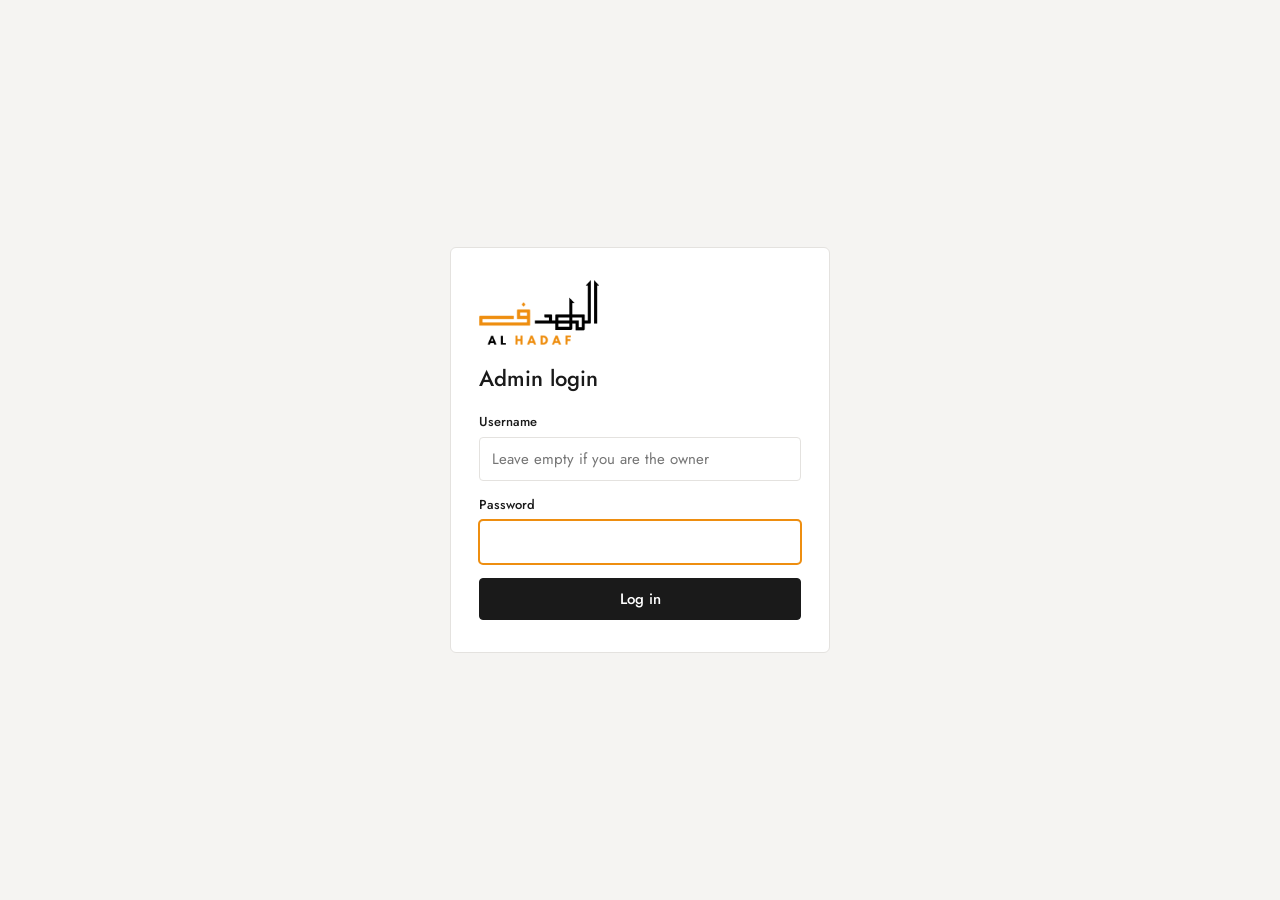
==== commit dc276c49: "Add files via upload" ====
--- a/admin.html
+++ b/admin.html
@@ -17,7 +17,7 @@
   <form id="loginForm" class="login-card">
     <img src="logo-light.png" alt="Al Hadaf" class="login-logo" width="661" height="357">
     <h1>Admin login</h1>
-    <label class="field"><span>Username</span><input name="username" autocomplete="username" autocapitalize="none" placeholder="Leave empty for the owner"></label>
+    <label class="field"><span>Username</span><input name="username" autocomplete="off" autocapitalize="none" spellcheck="false" placeholder="Leave empty if you are the owner"></label>
     <label class="field"><span>Password</span><input type="password" name="password" autocomplete="current-password" required></label>
     <p class="err" id="loginErr" hidden></p>
     <button class="btn primary block" type="submit">Log in</button>
